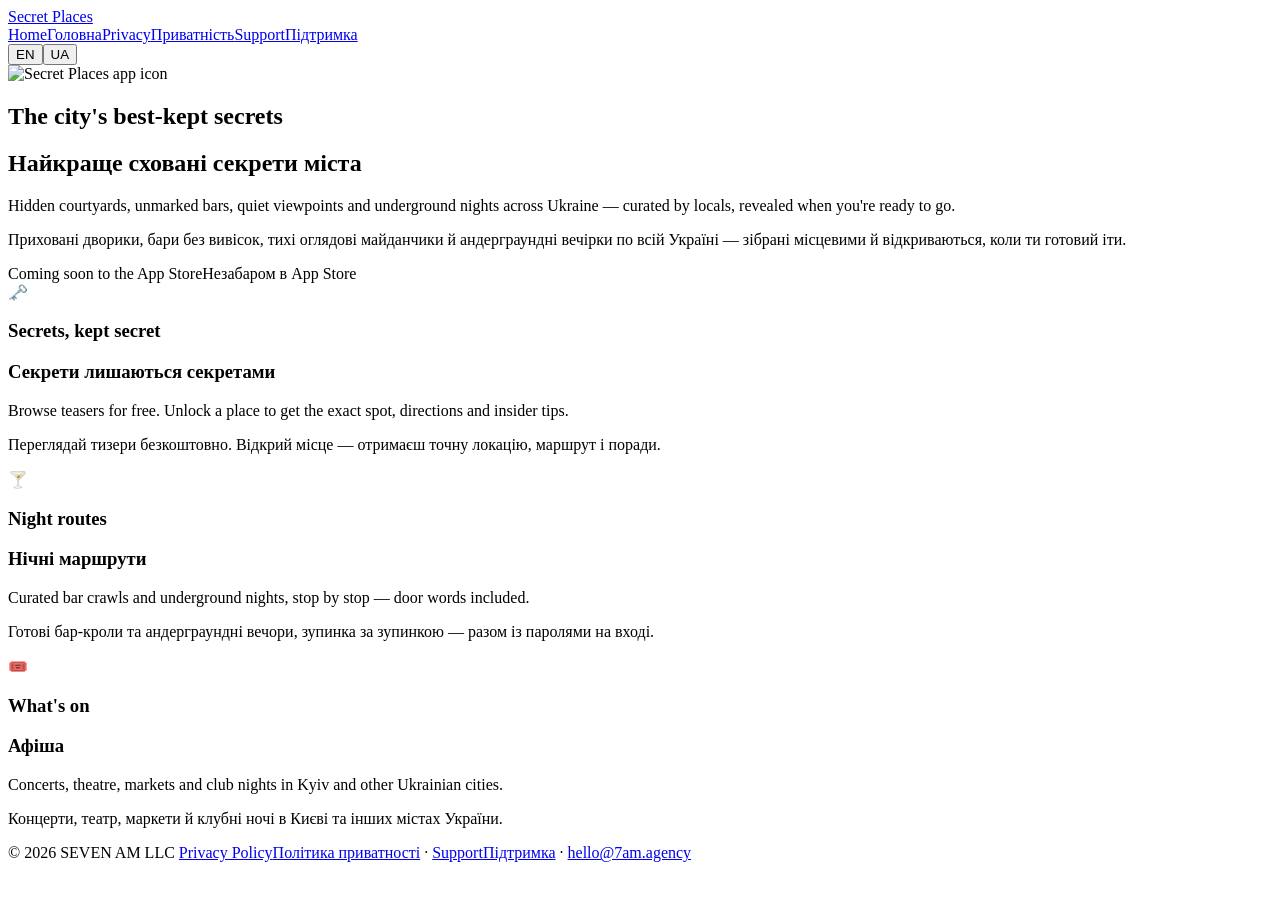
==== web/index.html @ 3cf2170a "Add Secret Places website: landing, privacy policy, support (EN/UA) Static bilingual site for secret" ====
<!doctype html>
<html lang="en">
<head>
<meta charset="utf-8">
<meta name="viewport" content="width=device-width, initial-scale=1">
<title>Secret Places — hidden spots across Ukraine</title>
<meta name="title-en" content="Secret Places — hidden spots across Ukraine">
<meta name="title-uk" content="Secret Places — приховані місця України">
<meta name="description" content="Hidden courtyards, unmarked bars, quiet viewpoints and underground nights across Ukraine.">
<meta name="theme-color" content="#121217">
<link rel="icon" href="/favicon.png">
<link rel="apple-touch-icon" href="/icon-180.png">
<link rel="stylesheet" href="/style.css">
<script src="/lang.js"></script>
</head>
<body>
<header class="top"><div class="wrap">
  <a class="brand" href="/"><img src="/icon-180.png" alt=""><span>Secret Places</span></a>
  <nav class="links"><a href="/" aria-current="page"><span lang="en">Home</span><span lang="uk">Головна</span></a><a href="/privacy"><span lang="en">Privacy</span><span lang="uk">Приватність</span></a><a href="/support"><span lang="en">Support</span><span lang="uk">Підтримка</span></a></nav>
  <div class="lang" role="group" aria-label="Language"><button data-lang="en" aria-pressed="true">EN</button><button data-lang="uk" aria-pressed="false">UA</button></div>
</div></header>
<main class="wrap">
<section class="hero">
  <img class="icon" src="/icon-512.png" alt="Secret Places app icon">
  <h1 lang="en">The city's best-kept secrets</h1>
  <h1 lang="uk">Найкраще сховані секрети міста</h1>
  <p class="lede" lang="en">Hidden courtyards, unmarked bars, quiet viewpoints and underground nights across Ukraine — curated by locals, revealed when you're ready to go.</p>
  <p class="lede" lang="uk">Приховані дворики, бари без вивісок, тихі оглядові майданчики й андерграундні вечірки по всій Україні — зібрані місцевими й відкриваються, коли ти готовий іти.</p>
  <span class="badge"><span lang="en">Coming soon to the App Store</span><span lang="uk">Незабаром в App Store</span></span>
</section>
<section class="features">
  <div class="card"><span class="ic">🗝️</span>
    <h3 lang="en">Secrets, kept secret</h3><h3 lang="uk">Секрети лишаються секретами</h3>
    <p lang="en">Browse teasers for free. Unlock a place to get the exact spot, directions and insider tips.</p>
    <p lang="uk">Переглядай тизери безкоштовно. Відкрий місце — отримаєш точну локацію, маршрут і поради.</p></div>
  <div class="card"><span class="ic">🍸</span>
    <h3 lang="en">Night routes</h3><h3 lang="uk">Нічні маршрути</h3>
    <p lang="en">Curated bar crawls and underground nights, stop by stop — door words included.</p>
    <p lang="uk">Готові бар-кроли та андерграундні вечори, зупинка за зупинкою — разом із паролями на вході.</p></div>
  <div class="card"><span class="ic">🎟️</span>
    <h3 lang="en">What's on</h3><h3 lang="uk">Афіша</h3>
    <p lang="en">Concerts, theatre, markets and club nights in Kyiv and other Ukrainian cities.</p>
    <p lang="uk">Концерти, театр, маркети й клубні ночі в Києві та інших містах України.</p></div>
</section>
</main>
<footer><div class="wrap">
  <span>© 2026 SEVEN AM LLC</span>
  <span><a href="/privacy"><span lang="en">Privacy Policy</span><span lang="uk">Політика приватності</span></a> · <a href="/support"><span lang="en">Support</span><span lang="uk">Підтримка</span></a> · <a href="mailto:hello@7am.agency">hello@7am.agency</a></span>
</div></footer>
</body>
</html>
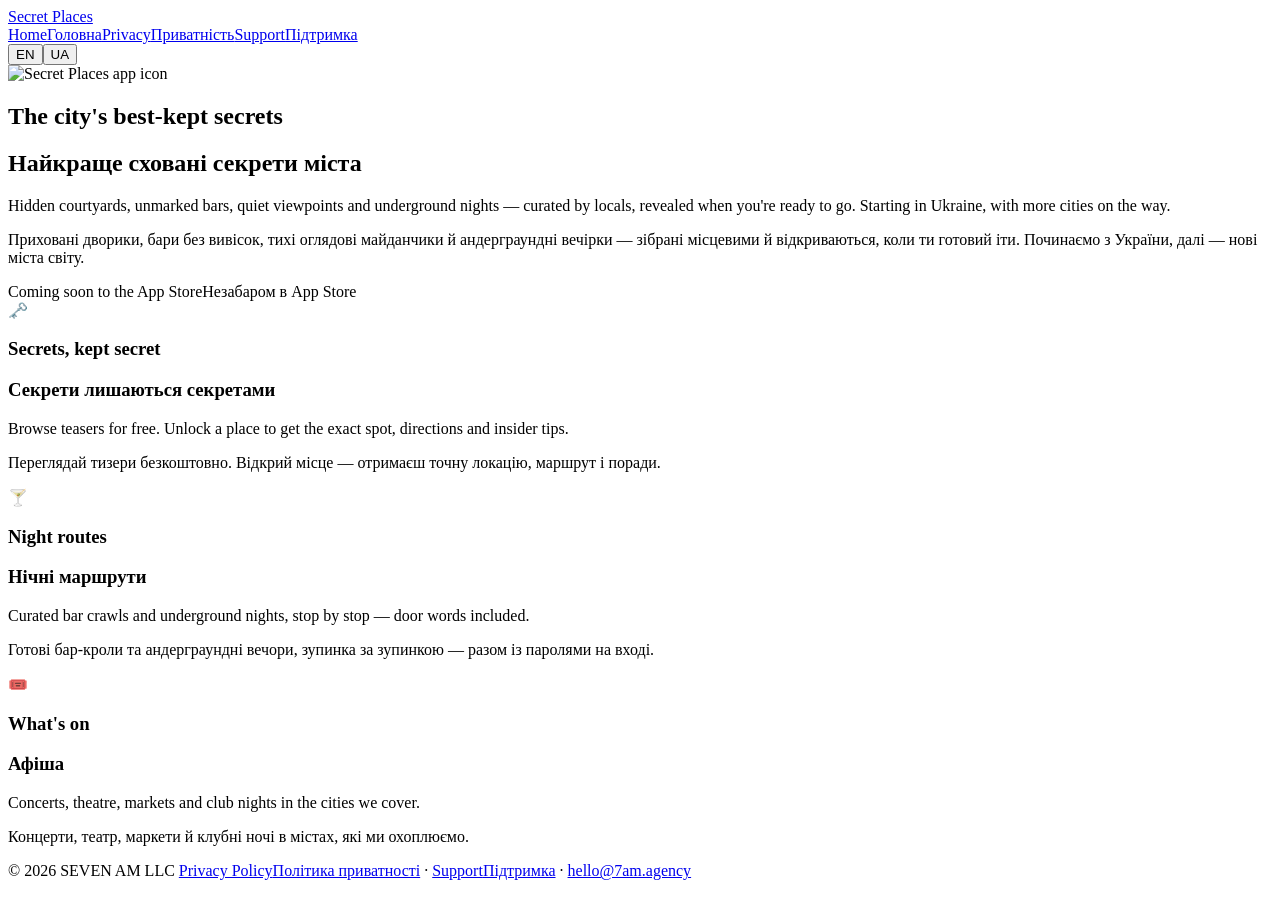
==== commit 7597b02d: "Website: worldwide wording (starting in Ukraine, more cities to come) Co-Authored-By: Claude Opus 5." ====
--- a/web/index.html
+++ b/web/index.html
@@ -3,10 +3,10 @@
 <head>
 <meta charset="utf-8">
 <meta name="viewport" content="width=device-width, initial-scale=1">
-<title>Secret Places — hidden spots across Ukraine</title>
-<meta name="title-en" content="Secret Places — hidden spots across Ukraine">
-<meta name="title-uk" content="Secret Places — приховані місця України">
-<meta name="description" content="Hidden courtyards, unmarked bars, quiet viewpoints and underground nights across Ukraine.">
+<title>Secret Places — hidden spots, revealed</title>
+<meta name="title-en" content="Secret Places — hidden spots, revealed">
+<meta name="title-uk" content="Secret Places — приховані місця">
+<meta name="description" content="Hidden courtyards, unmarked bars, quiet viewpoints and underground nights, curated by locals.">
 <meta name="theme-color" content="#121217">
 <link rel="icon" href="/favicon.png">
 <link rel="apple-touch-icon" href="/icon-180.png">
@@ -24,8 +24,8 @@
   <img class="icon" src="/icon-512.png" alt="Secret Places app icon">
   <h1 lang="en">The city's best-kept secrets</h1>
   <h1 lang="uk">Найкраще сховані секрети міста</h1>
-  <p class="lede" lang="en">Hidden courtyards, unmarked bars, quiet viewpoints and underground nights across Ukraine — curated by locals, revealed when you're ready to go.</p>
-  <p class="lede" lang="uk">Приховані дворики, бари без вивісок, тихі оглядові майданчики й андерграундні вечірки по всій Україні — зібрані місцевими й відкриваються, коли ти готовий іти.</p>
+  <p class="lede" lang="en">Hidden courtyards, unmarked bars, quiet viewpoints and underground nights — curated by locals, revealed when you're ready to go. Starting in Ukraine, with more cities on the way.</p>
+  <p class="lede" lang="uk">Приховані дворики, бари без вивісок, тихі оглядові майданчики й андерграундні вечірки — зібрані місцевими й відкриваються, коли ти готовий іти. Починаємо з України, далі — нові міста світу.</p>
   <span class="badge"><span lang="en">Coming soon to the App Store</span><span lang="uk">Незабаром в App Store</span></span>
 </section>
 <section class="features">
@@ -39,8 +39,8 @@
     <p lang="uk">Готові бар-кроли та андерграундні вечори, зупинка за зупинкою — разом із паролями на вході.</p></div>
   <div class="card"><span class="ic">🎟️</span>
     <h3 lang="en">What's on</h3><h3 lang="uk">Афіша</h3>
-    <p lang="en">Concerts, theatre, markets and club nights in Kyiv and other Ukrainian cities.</p>
-    <p lang="uk">Концерти, театр, маркети й клубні ночі в Києві та інших містах України.</p></div>
+    <p lang="en">Concerts, theatre, markets and club nights in the cities we cover.</p>
+    <p lang="uk">Концерти, театр, маркети й клубні ночі в містах, які ми охоплюємо.</p></div>
 </section>
 </main>
 <footer><div class="wrap">
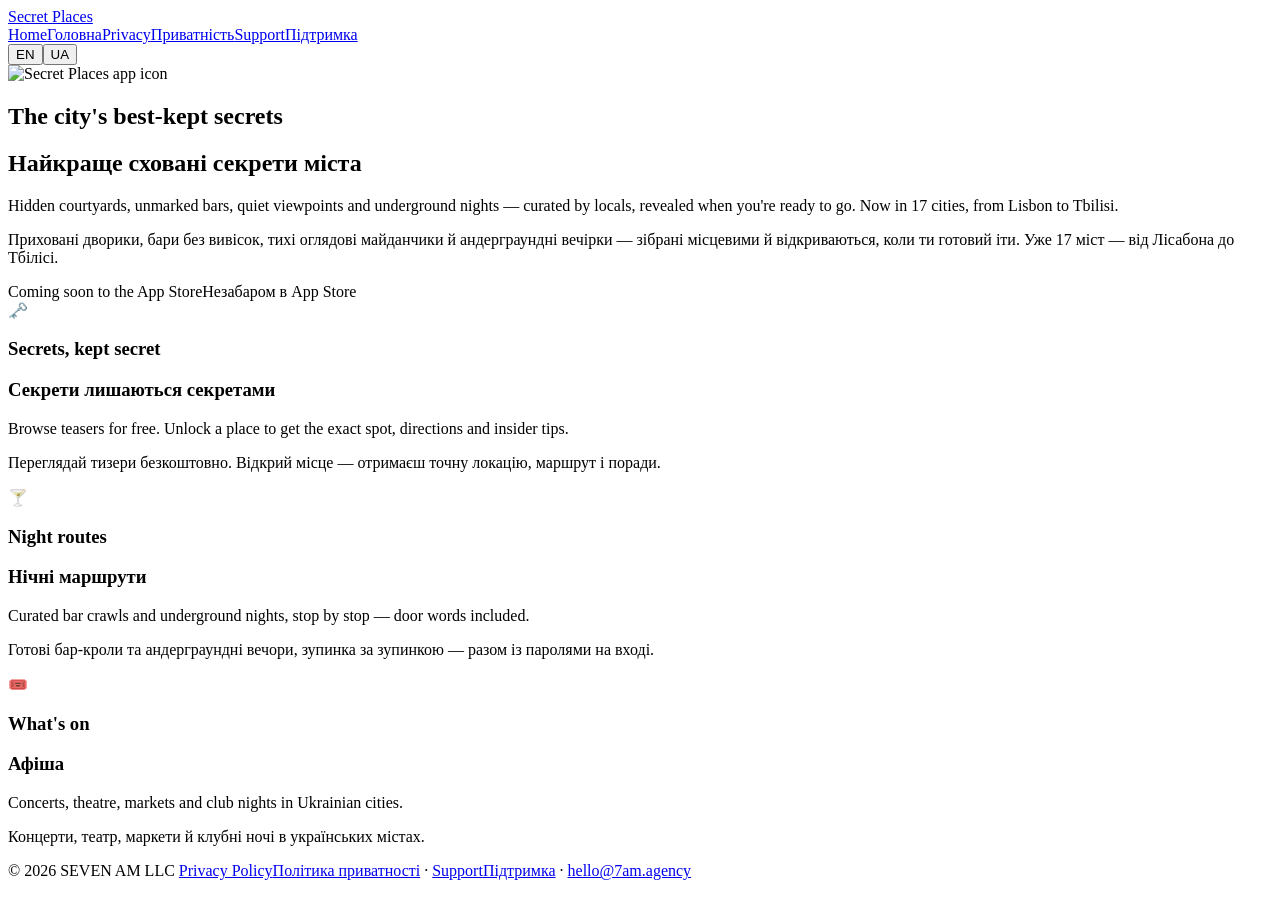
==== commit 08e270bd: "App Store listing and website: 17 cities, city pass Co-Authored-By: Claude Opus 5.5 <noreply@anthrop" ====
--- a/web/index.html
+++ b/web/index.html
@@ -24,8 +24,8 @@
   <img class="icon" src="/icon-512.png" alt="Secret Places app icon">
   <h1 lang="en">The city's best-kept secrets</h1>
   <h1 lang="uk">Найкраще сховані секрети міста</h1>
-  <p class="lede" lang="en">Hidden courtyards, unmarked bars, quiet viewpoints and underground nights — curated by locals, revealed when you're ready to go. Starting in Ukraine, with more cities on the way.</p>
-  <p class="lede" lang="uk">Приховані дворики, бари без вивісок, тихі оглядові майданчики й андерграундні вечірки — зібрані місцевими й відкриваються, коли ти готовий іти. Починаємо з України, далі — нові міста світу.</p>
+  <p class="lede" lang="en">Hidden courtyards, unmarked bars, quiet viewpoints and underground nights — curated by locals, revealed when you're ready to go. Now in 17 cities, from Lisbon to Tbilisi.</p>
+  <p class="lede" lang="uk">Приховані дворики, бари без вивісок, тихі оглядові майданчики й андерграундні вечірки — зібрані місцевими й відкриваються, коли ти готовий іти. Уже 17 міст — від Лісабона до Тбілісі.</p>
   <span class="badge"><span lang="en">Coming soon to the App Store</span><span lang="uk">Незабаром в App Store</span></span>
 </section>
 <section class="features">
@@ -39,8 +39,8 @@
     <p lang="uk">Готові бар-кроли та андерграундні вечори, зупинка за зупинкою — разом із паролями на вході.</p></div>
   <div class="card"><span class="ic">🎟️</span>
     <h3 lang="en">What's on</h3><h3 lang="uk">Афіша</h3>
-    <p lang="en">Concerts, theatre, markets and club nights in the cities we cover.</p>
-    <p lang="uk">Концерти, театр, маркети й клубні ночі в містах, які ми охоплюємо.</p></div>
+    <p lang="en">Concerts, theatre, markets and club nights in Ukrainian cities.</p>
+    <p lang="uk">Концерти, театр, маркети й клубні ночі в українських містах.</p></div>
 </section>
 </main>
 <footer><div class="wrap">
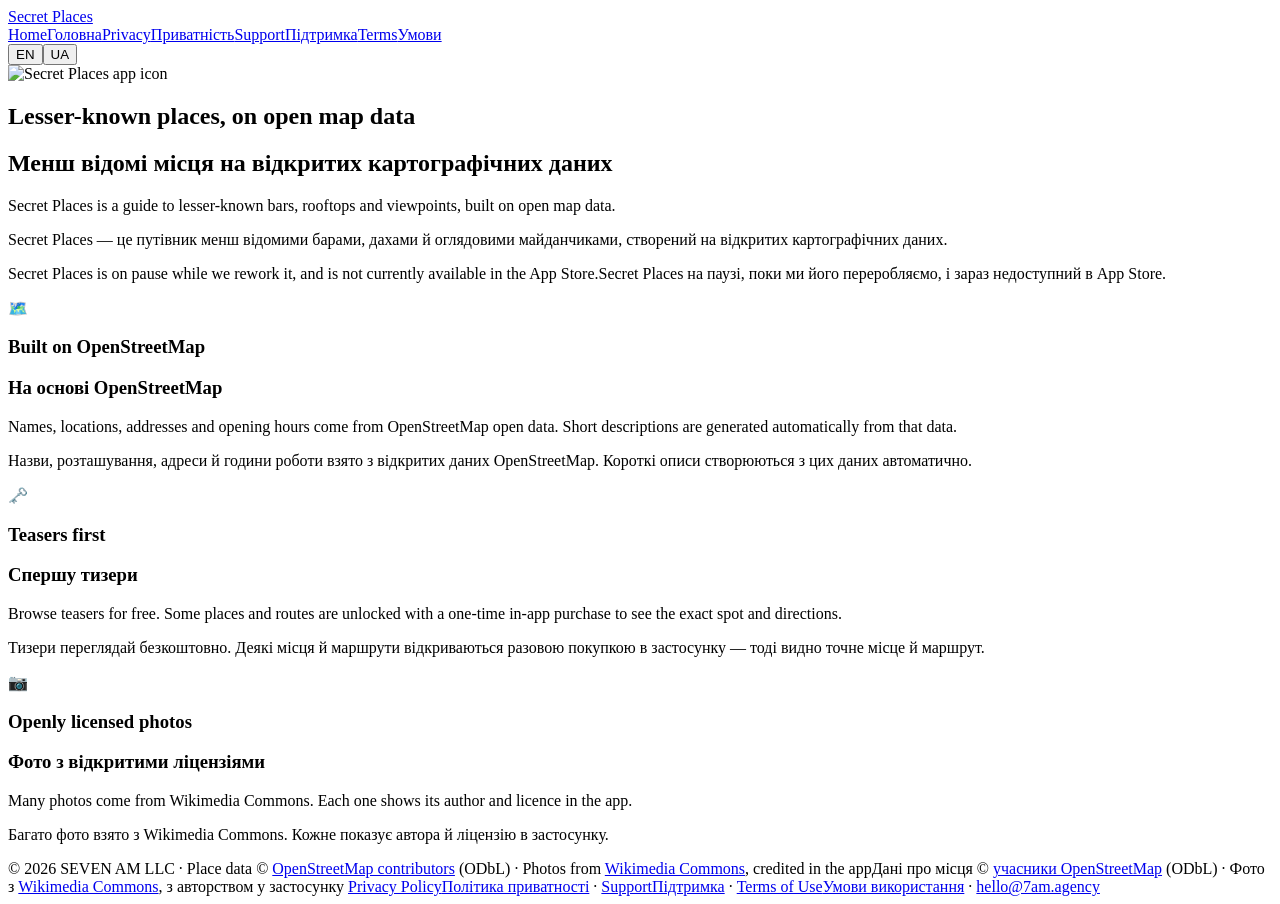
==== commit 71d3f8c3: "web: honest landing — open map data, attribution, terms page, pause note - Drop "curated by locals"," ====
--- a/web/index.html
+++ b/web/index.html
@@ -3,10 +3,10 @@
 <head>
 <meta charset="utf-8">
 <meta name="viewport" content="width=device-width, initial-scale=1">
-<title>Secret Places — hidden spots, revealed</title>
-<meta name="title-en" content="Secret Places — hidden spots, revealed">
-<meta name="title-uk" content="Secret Places — приховані місця">
-<meta name="description" content="Hidden courtyards, unmarked bars, quiet viewpoints and underground nights, curated by locals.">
+<title>Secret Places — lesser-known places on open map data</title>
+<meta name="title-en" content="Secret Places — lesser-known places on open map data">
+<meta name="title-uk" content="Secret Places — менш відомі місця на відкритих даних">
+<meta name="description" content="A guide to lesser-known bars, rooftops and viewpoints, built on OpenStreetMap open data. On pause while we rework it.">
 <meta name="theme-color" content="#121217">
 <link rel="icon" href="/favicon.png">
 <link rel="apple-touch-icon" href="/icon-180.png">
@@ -16,36 +16,36 @@
 <body>
 <header class="top"><div class="wrap">
   <a class="brand" href="/"><img src="/icon-180.png" alt=""><span>Secret Places</span></a>
-  <nav class="links"><a href="/" aria-current="page"><span lang="en">Home</span><span lang="uk">Головна</span></a><a href="/privacy"><span lang="en">Privacy</span><span lang="uk">Приватність</span></a><a href="/support"><span lang="en">Support</span><span lang="uk">Підтримка</span></a></nav>
+  <nav class="links"><a href="/" aria-current="page"><span lang="en">Home</span><span lang="uk">Головна</span></a><a href="/privacy"><span lang="en">Privacy</span><span lang="uk">Приватність</span></a><a href="/support"><span lang="en">Support</span><span lang="uk">Підтримка</span></a><a href="/terms"><span lang="en">Terms</span><span lang="uk">Умови</span></a></nav>
   <div class="lang" role="group" aria-label="Language"><button data-lang="en" aria-pressed="true">EN</button><button data-lang="uk" aria-pressed="false">UA</button></div>
 </div></header>
 <main class="wrap">
 <section class="hero">
   <img class="icon" src="/icon-512.png" alt="Secret Places app icon">
-  <h1 lang="en">The city's best-kept secrets</h1>
-  <h1 lang="uk">Найкраще сховані секрети міста</h1>
-  <p class="lede" lang="en">Hidden courtyards, unmarked bars, quiet viewpoints and underground nights — curated by locals, revealed when you're ready to go. Now in 17 cities, from Lisbon to Tbilisi.</p>
-  <p class="lede" lang="uk">Приховані дворики, бари без вивісок, тихі оглядові майданчики й андерграундні вечірки — зібрані місцевими й відкриваються, коли ти готовий іти. Уже 17 міст — від Лісабона до Тбілісі.</p>
-  <span class="badge"><span lang="en">Coming soon to the App Store</span><span lang="uk">Незабаром в App Store</span></span>
+  <h1 lang="en">Lesser-known places, on open map data</h1>
+  <h1 lang="uk">Менш відомі місця на відкритих картографічних даних</h1>
+  <p class="lede" lang="en">Secret Places is a guide to lesser-known bars, rooftops and viewpoints, built on open map data.</p>
+  <p class="lede" lang="uk">Secret Places — це путівник менш відомими барами, дахами й оглядовими майданчиками, створений на відкритих картографічних даних.</p>
+  <p class="badge" role="status"><span lang="en">Secret Places is on pause while we rework it, and is not currently available in the App Store.</span><span lang="uk">Secret Places на паузі, поки ми його переробляємо, і зараз недоступний в App Store.</span></p>
 </section>
 <section class="features">
+  <div class="card"><span class="ic">🗺️</span>
+    <h3 lang="en">Built on OpenStreetMap</h3><h3 lang="uk">На основі OpenStreetMap</h3>
+    <p lang="en">Names, locations, addresses and opening hours come from OpenStreetMap open data. Short descriptions are generated automatically from that data.</p>
+    <p lang="uk">Назви, розташування, адреси й години роботи взято з відкритих даних OpenStreetMap. Короткі описи створюються з цих даних автоматично.</p></div>
   <div class="card"><span class="ic">🗝️</span>
-    <h3 lang="en">Secrets, kept secret</h3><h3 lang="uk">Секрети лишаються секретами</h3>
-    <p lang="en">Browse teasers for free. Unlock a place to get the exact spot, directions and insider tips.</p>
-    <p lang="uk">Переглядай тизери безкоштовно. Відкрий місце — отримаєш точну локацію, маршрут і поради.</p></div>
-  <div class="card"><span class="ic">🍸</span>
-    <h3 lang="en">Night routes</h3><h3 lang="uk">Нічні маршрути</h3>
-    <p lang="en">Curated bar crawls and underground nights, stop by stop — door words included.</p>
-    <p lang="uk">Готові бар-кроли та андерграундні вечори, зупинка за зупинкою — разом із паролями на вході.</p></div>
-  <div class="card"><span class="ic">🎟️</span>
-    <h3 lang="en">What's on</h3><h3 lang="uk">Афіша</h3>
-    <p lang="en">Concerts, theatre, markets and club nights in Ukrainian cities.</p>
-    <p lang="uk">Концерти, театр, маркети й клубні ночі в українських містах.</p></div>
+    <h3 lang="en">Teasers first</h3><h3 lang="uk">Спершу тизери</h3>
+    <p lang="en">Browse teasers for free. Some places and routes are unlocked with a one-time in-app purchase to see the exact spot and directions.</p>
+    <p lang="uk">Тизери переглядай безкоштовно. Деякі місця й маршрути відкриваються разовою покупкою в застосунку — тоді видно точне місце й маршрут.</p></div>
+  <div class="card"><span class="ic">📷</span>
+    <h3 lang="en">Openly licensed photos</h3><h3 lang="uk">Фото з відкритими ліцензіями</h3>
+    <p lang="en">Many photos come from Wikimedia Commons. Each one shows its author and licence in the app.</p>
+    <p lang="uk">Багато фото взято з Wikimedia Commons. Кожне показує автора й ліцензію в застосунку.</p></div>
 </section>
 </main>
 <footer><div class="wrap">
-  <span>© 2026 SEVEN AM LLC</span>
-  <span><a href="/privacy"><span lang="en">Privacy Policy</span><span lang="uk">Політика приватності</span></a> · <a href="/support"><span lang="en">Support</span><span lang="uk">Підтримка</span></a> · <a href="mailto:hello@7am.agency">hello@7am.agency</a></span>
+  <span>© 2026 SEVEN AM LLC · <span lang="en">Place data © <a href="https://www.openstreetmap.org/copyright">OpenStreetMap contributors</a> (ODbL) · Photos from <a href="https://commons.wikimedia.org/">Wikimedia Commons</a>, credited in the app</span><span lang="uk">Дані про місця © <a href="https://www.openstreetmap.org/copyright">учасники OpenStreetMap</a> (ODbL) · Фото з <a href="https://commons.wikimedia.org/">Wikimedia Commons</a>, з авторством у застосунку</span></span>
+  <span><a href="/privacy"><span lang="en">Privacy Policy</span><span lang="uk">Політика приватності</span></a> · <a href="/support"><span lang="en">Support</span><span lang="uk">Підтримка</span></a> · <a href="/terms"><span lang="en">Terms of Use</span><span lang="uk">Умови використання</span></a> · <a href="mailto:hello@7am.agency">hello@7am.agency</a></span>
 </div></footer>
 </body>
 </html>
